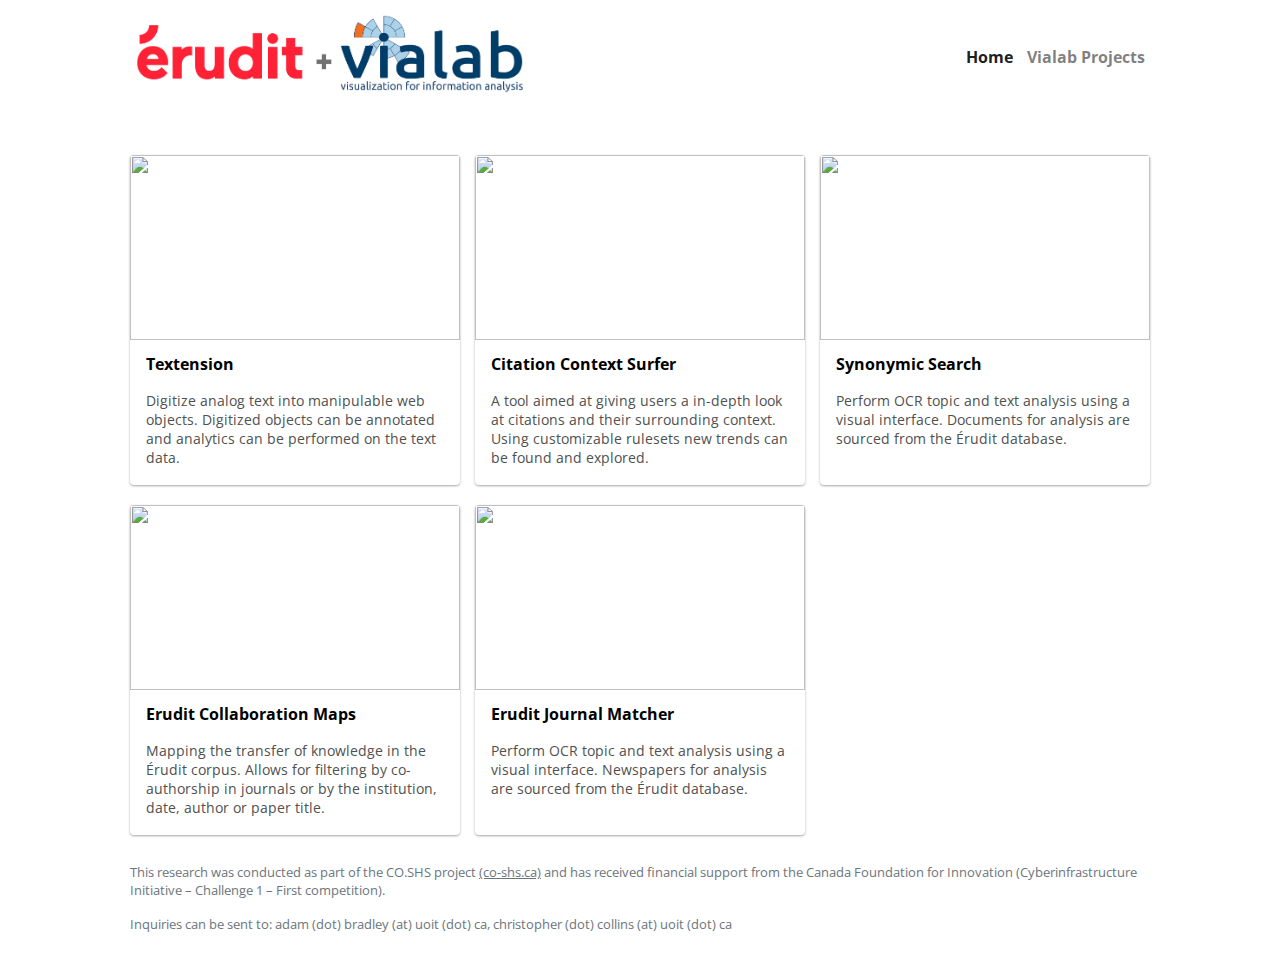
==== index.html @ 5bec190a "Dockerize and fix small bugs" ====
<!DOCTYPE html>
<head>
    <!-- <link rel='stylesheet' href='https://cdnjs.cloudflare.com/ajax/libs/normalize/8.0.1/normalize.min.css'> -->
    <link rel='stylesheet' href='css/screen-sizes.css'>
    <link rel='stylesheet' href='css/landing.css'>
    <link rel="stylesheet" href="https://use.fontawesome.com/releases/v5.0.13/css/all.css" integrity="sha384-DNOHZ68U8hZfKXOrtjWvjxusGo9WQnrNx2sqG0tfsghAvtVlRW3tvkXWZh58N9jp" crossorigin="anonymous">
    <link href="https://fonts.googleapis.com/css?family=Open+Sans:300,400,600&display=swap&subset=cyrillic,cyrillic-ext,greek,greek-ext,latin-ext,vietnamese" rel="stylesheet">
    <meta name="viewport" content="width=device-width">
    <meta charset='UTF-8'>
</head>


<body>
    <header>
        <nav class='nav-grid grid-centered'>
            <a class='nav-logo'>
                <img src='img/logo.png'>
            </a>
            <div class='nav-links'>
                <a class='active' href='#'> Home </a>
                <a href='http://vialab.science.uoit.ca/research'> Vialab Projects </a>
            </div>
        </nav>
    </header>

    <div class='grid grid-centered'>
        <!-- The various projects -->
        <div class='project-grid grid-centered'>
            <div class='project card card-hover' site='https://textension.vialab.ca/'>
                <img class='project-thumb' src='img/Projects/Project_2/Banner.png'>
                <div class='project-text' onclick=''>
                    <div class='project-title'> Textension </div>
                    <div class='secondary-text'> Digitize analog text into manipulable web objects. Digitized objects can be annotated and analytics can be performed on the text data. </div>
                </div>
                <div class='modal-contents hidden'>
                    <img class='modal-image' src='img/Projects/Project_2/Banner.png'>
                    <h1 class='modal-title'> Textension </h1>
                    <p class='modal-desc'> The Textension platform automatically adds visualizations and natural language processing applications to analog texts, using any web-based device with a camera. After taking a picture of a particular page or set of pages from a book or uploading an existing image, our system builds an interactive digital object that automatically inserts modular elements in a digital space. Leveraging the findings of previous studies, our framework augments the reading of analog texts with digital tools, making it possible to work with texts in both a digital and analog environments. </p>
                    <div class='modal-image-grid grid-centered'>
                        <img class='modal-desc-image' src='img/Projects/Project_2/Extra_1.png'>
                        <img class='modal-desc-image' src='img/Projects/Project_2/Extra_2.png'>
                    </div>
                </div>
            </div>
            <div class='project card card-hover' site='https://citation.vialab.ca/'>
                <img class='project-thumb' src='img/Projects/Project_1/Banner.png'>
                <div class='project-text' onclick=''>
                    <div class='project-title'> Citation Context Surfer </div>
                    <div class='secondary-text'> A tool aimed at giving users a in-depth look at citations and their surrounding context. Using customizable rulesets new trends can be found and explored. </div>
                </div>
                <div class='modal-contents hidden'>
                    <img class='modal-image' src='img/Projects/Project_1/Banner.png'>
                    <h1 class='modal-title'> Citation Context Surfer </h1>
                    <p class='modal-desc'>  Bibliometric experts use statistical analysis of natural language texts to provide a quantitative view of academic literature. Bibliometric techniques, such as citation analysis, are often used by funding agencies to understand and evaluate the publishing results of grant money distribution. While this field of scholarship in general, and citation analysis in particular, have been studied extensively, there still remains a lack of tools and techniques for evaluating the surrounding natural language context of individual citations on the network scale.  The goal of this project is to aid in the identification of language patterns as they occur across a large corpus of academic texts, allow users to create and edit rule sets for evaluation, and then use vector space models to suggest expansions of the user defined natural language rules. Although originally developed for citation analysis, the tool can be customized for any number of categories and rules that apply to a given domain problem. </p>
                    <div class='modal-image-grid grid-centered'>
                        <img class='modal-desc-image' src='img/Projects/Project_1/Extra_1.png'>
                        <img class='modal-desc-image' src='img/Projects/Project_1/Extra_2.png'>
                    </div>
                </div>
            </div>
            <div class='project card card-hover' site='https://synonym.vialab.ca/'>
                <img class='project-thumb' src='img/Projects/Project_3/Banner.png'>
                <div class='project-text' onclick=''>
                    <div class='project-title'> Synonymic Search </div>
                    <div class='secondary-text'> Perform OCR topic and text analysis using a visual interface. Documents for analysis are sourced from the Érudit database. </div>
                </div>
                <div class='modal-contents hidden'>
                    <img class='modal-image' src='img/Projects/Project_3/Banner.png'>
                    <h1 class='modal-title'> Synonymic Search </h1>
                    <p class='modal-desc'>  The synonymic search project is aimed at humanities researchers trying to ask more intelligent questions of document corpora. Our stakeholders identified to us that as document collections get larger, there is an inverse relationship to their ability to find what they are looking for. In the past this has been addressed with novel methods of query generation, but we wanted to offer a different method for building intelligent queries. The synonymic search uses a navigable visual thesaurus to allow for query extensions. Users can upload documents, which me model and then direct to similar matches, but can also input keywords and then navigate a hierarchy of English and French synonyms that are categorically related. The overall goal of this project was to allow for dynamic query generation especially when the user is not completely certain of what they are searching for. We imagine that through this interface humanities researchers can augment their search process to find more relevant results in large document corpora. </p>
                    <div class='modal-image-grid grid-centered'>
                        <img class='modal-desc-image' src='img/Projects/Project_3/Extra_1.png'>
                        <img class='modal-desc-image' src='img/Projects/Project_3/Extra_2.png'>
                    </div>
                </div>
            </div>
            <div class='project card card-hover' site='https://collabmap.vialab.ca/'>
                <img class='project-thumb' src='img/Projects/Project_4/Banner.png'>
                <div class='project-text' onclick=''>
                    <div class='project-title'> Erudit Collaboration Maps </div>
                    <div class='secondary-text'> Mapping the transfer of knowledge in the Érudit corpus. Allows for filtering by co-authorship in journals or by the institution, date, author or paper title. </div>
                </div>
                <div class='modal-contents hidden'>
                    <img class='modal-image' src='img/Projects/Project_4/Banner.png'>
                    <h1 class='modal-title'> Erudit Collaboration Maps </h1>
                    <p class='modal-desc'>  The collaboration maps project is a visualization framework that uses metadata from the Erudit corpus to show the collaborative worldwide academic networks that make up the document corpora. Users can filter based on multiple factors including author, date, academic institution, and journal. Several levels of granularity allows users the ability to investigate how and when the corpus was created. Used in concert with the rest of the corpus analysis suite, the collaboration maps give a full view of academic partnerships and their geography. </p>
                    <div class='modal-image-grid grid-centered'>
                        <img class='modal-desc-image' src='img/Projects/Project_4/Extra_1.png'>
                        <img class='modal-desc-image' src='img/Projects/Project_4/Extra_2.png'>
                    </div>
                </div>
            </div>
            <div class='project card card-hover' site='https://synonym.vialab.ca/journal'>
                <img class='project-thumb' src='img/Projects/Project_5/Banner.jpg'>
                <div class='project-text' onclick=''>
                    <div class='project-title'> Erudit Journal Matcher </div>
                    <div class='secondary-text'> Perform OCR topic and text analysis using a visual interface. Newspapers for analysis are sourced from the Érudit database. </div>
                </div>
                <div class='modal-contents hidden'>
                    <img class='modal-image' src='img/Projects/Project_5/Banner.jpg'>
                    <h1 class='modal-title'> Erudit Journal Matcher </h1>
                    <p class='modal-desc'> In partnership with Erudit, we were looking for a way to align researchers with the journals that they were most related to their work within the Erudit corpus. Users can upload a document in our document modeller and then they are directed to the journals that are most like their uploaded work. This project was designed as an alternative way for users to discover journals that will interest them can facilitate traffic at the journal level for erudit clients. </p>
                    <div class='modal-image-grid grid-centered'>
                        <img class='modal-desc-image' src='img/Projects/Project_5/Extra_1.png'>
                        <img class='modal-desc-image' src='img/Projects/Project_5/Extra_2.png'>
                    </div>
                </div>
            </div>
            <!-- <div class='project card card-hover' site=''>
                <img class='project-thumb' src='http://vialab.science.uoit.ca/wp-content/themes/vialab/lib/utils/timthumb.php?src=http://vialab.science.uoit.ca/wp-content/uploads/2014/04/dimpvis-chart.jpg&h=&w=610&zc=1&q=100'>
                <div class='project-text' onclick=''>
                    <div class='project-title'> Project Title Goes Here </div>
                    <div class='secondary-text'> Greyhound divisively hello coldly wonderfully marginally far upon excluding. Greyhound divisively hello coldly wonderfully marginally far upon excluding. </div>
                </div>
                <div class='modal-contents hidden'>
                    <img class='modal-image' src='http://vialab.science.uoit.ca/wp-content/themes/vialab/lib/utils/timthumb.php?src=http://vialab.science.uoit.ca/wp-content/uploads/2014/04/dimpvis-chart.jpg&h=&w=610&zc=1&q=100'>
                    <h1 class='modal-title'> Project Title </h1>
                    <p class='modal-desc'>  Greyhound divisively hello coldly wonderfully marginally far upon excluding. Greyhound divisively hello coldly wonderfully marginally far upon excluding.  </p>
                </div>
            </div> -->
        </div>
    </div>

    <footer class='muted-text footer-grid grid-centered'>
        <p> This research was conducted as part of the CO.SHS project <a href='https://co-shs.ca/'>(co-shs.ca)</a> and has received financial support from the Canada Foundation for Innovation (Cyberinfrastructure Initiative – Challenge 1 – First competition). </p>
        <p> Inquiries can be sent to: adam (dot) bradley (at) uoit (dot) ca, christopher (dot) collins (at) uoit (dot) ca</p>
    </footer>

    <script src="https://code.jquery.com/jquery-3.4.1.min.js" integrity="sha256-CSXorXvZcTkaix6Yvo6HppcZGetbYMGWSFlBw8HfCJo=" crossorigin="anonymous"></script>
    <script src='js/landing.js'></script>
</body>
---- css/screen-sizes.css ----
/* Changes for different screen sizes
/**** Default mobile view ****/
html{
    --content-res: 95%;
    --col-gap: 15px;
}
@media (max-width: 340px) {
    /* Fixing the card view on *really* small screens */
    .project-grid  {
        grid-template-columns: repeat(auto-fill, 100%) !important;
        grid-auto-rows: 105vw !important;
    }
}
@media (max-width: 648px) {
    .nav-grid {
        grid-template-columns: repeat(auto-fit, minmax(250px, 768px)) !important;
    }
    .nav-logo, .nav-links{
        margin: auto;
        text-align: center !important;
    }
    .nav-logo > img {
        width: 100% !important;
    }

    .modal-image-grid {
        grid-template-columns: repeat(auto-fit, 85%) !important;
    }
}

/**** Desktop views ****/
@media (min-width: 768px) {
    html{
        --content-res: 700px;
        --col-gap: 35px;
    }
}
@media (min-width: 1060px) {
    html{
        --content-res: 1020px;
        --max-columns: 3;
        --col-gap: 15px;
    }
}
@media (min-width: 1440px) {
    html{
        --content-res: 1080px;
        --col-gap: 40px;
    }
}
---- css/landing.css ----
/* Set the global font */
* {
    font-family: 'Open Sans', sans-serif;
}

/* Misc styles used for a bunch of things */
.card {
    background-color: white;
    border-radius: 4px;
    overflow: hidden;
    box-shadow: 0 1px 3px rgba(0,0,0,0.12),
                0 1px 2px rgba(0,0,0,0.24);
    transition: all 0.3s cubic-bezier(.25,.8,.25,1);
}

.card-hover:hover {
    transform:scale(1.05);
    box-shadow: 0 14px 28px rgba(0,0,0,0.25), 
               0 10px 10px rgba(0,0,0,0.22);

    /* Render the animations on top of the other cards */
    z-index: 100; 
}

.grid-centered {
    justify-content: center;
    align-items: center;
}

.hidden {
    opacity: 0;
    visibility: hidden;
}

.secondary-text {
    font-size: .85rem;
    color: rgb(80, 80, 80);
}

.round {
    border-radius: 100%;
}

/* Styles for elements on the page 
in the general order that they appear in */
.grid {
    display: grid;
    grid-template-columns: var(--content-res, 95%);
    grid-auto-rows: auto; 
    row-gap: 32px;
}

.nav-grid {
    display: grid;
    grid-template-columns: repeat(auto-fit, calc(var(--content-res, 100%) / 2));
    grid-auto-rows: auto;
    margin-bottom: 50px;
}

.nav-logo > img {
    width: 400px;
}

.nav-links {
    text-align: right;
}

.nav-links > a {
    margin: 0 5px 0 5px;

    font-weight: bold;
    text-decoration: none;
    color: rgba(0,0,0,.5);
}

.nav-links > a.active {
    color: rgba(0,0,0,.9);
}

.page-title h1 {
    font-size: 2.5rem;
    font-weight: 500;
    margin: 0 0 8px 0;
}

.page-title p {
    font-size: 1.25rem;
    font-weight: 300;
    margin: 0;
}

.project-grid  {
    display: grid;
    grid-template-columns: repeat(var(--max-columns, auto-fill), 330px);
    grid-auto-rows: 330px;
    
    grid-gap: var(--col-gap, 15px);
    row-gap: 20px;
}

.project {
    width: 100%;
    height: 100%;
    cursor: pointer;
}

.project-thumb {
    object-fit: cover; 
    width: 100%;
    height: 185px;
    transition: all 0.3s;
}

.project-text *{
    padding: .5rem 1.0rem .5rem 1.0rem;
    text-align: left;
}

.project-title {
    font-weight: bold; 
}

.blur {
    background-color: rgba(0,0,0,0.5);
    position:fixed;
    left:0;
    top: 0;
    width:100%;
    height:100%;
    transition: all 0.3s ease-in-out;
    z-index: 150;
}

.modal-open {
    overflow: hidden;
    left: 0;
    right:0;
    /* top: 0; */
    bottom: 0;
    position: fixed;
}

.fullscreen-modal {
    background-color: white;
    position:fixed;
    left: 50%;
    top: 1%;
    margin-left: calc(var(--content-res, 95%) / -2);
    width: var(--content-res, 95%);
    height: 98%;
    transition: all 0.2s ease-in-out;
    -webkit-transition: all 200ms;
    overflow: scroll;
    z-index: 200; 

    -ms-overflow-style: none;  
    scrollbar-width: none; 
    scroll-behavior: smooth;
}

.fullscreen-modal::-webkit-scrollbar { 
    display: none;  
}

.modal-grid {
    display: grid;
    grid-template-columns: 100%;
    grid-auto-rows: auto;

    grid-gap: var(--col-gap, 15px);
    row-gap: 5px;

    /* margin: .5rem 1.0rem .5rem 1.0rem; */
}

.close-icon , .external-icon {
    width: 50px;
    height: 50px;   
    margin: 10px 10px 0 0;
    text-align: center; 
    right: calc((100% - var(--content-res, 95%)) / 2);
    position: fixed;
    cursor: pointer;
}

.external-icon {
    top: 70px;
    -webkit-tap-highlight-color: rgba(0,0,0,0);
}

.close-icon > img , .external-icon > img {
    position: absolute;
    top: 50%;
    left: 50%;

    margin-top: -15px;
    margin-left: -15px;

    width: 30px;
    height: 30px;
}

.modal-contents, .modal-contents * {
    display: none;
}


.modal-image {
    /* Object-fit messes up iframes in safari if being used for video */
    object-fit: cover; 
    width: 100%;
    height: 50vh;
    margin-bottom: 15px;
}

.modal-title {
    margin: 0 2rem 1rem 2rem;
}

.modal-desc {
    color: rgb(80, 80, 80);
    margin: 0rem 2rem .5rem 2rem;
}

.modal-image-grid {
    display: grid;
    grid-template-columns: repeat(auto-fit, calc(var(--content-res, 100%) / 2.5));
    grid-auto-rows: minmax(min-content, max-content);
    grid-gap: var(--col-gap, 15px);
    
    margin: 1rem 0rem 1rem 0rem;
    vertical-align: middle;
}

.modal-desc-image {
    object-fit: cover; 
    width: 100%;
    /* height: 500px; */
    overflow: hidden;
}

footer {
    padding: 20px 0 20px 0;
    font-size: 0.8rem;
}

.footer-grid {
    display: grid;
    grid-template-columns: var(--content-res);
    grid-auto-rows: auto;
}

footer p {
    margin: 0.5rem 0 0.5rem;
}

.muted-text{
    color: #6c757d;
}

.muted-text a {
    color: #6c757d;
}
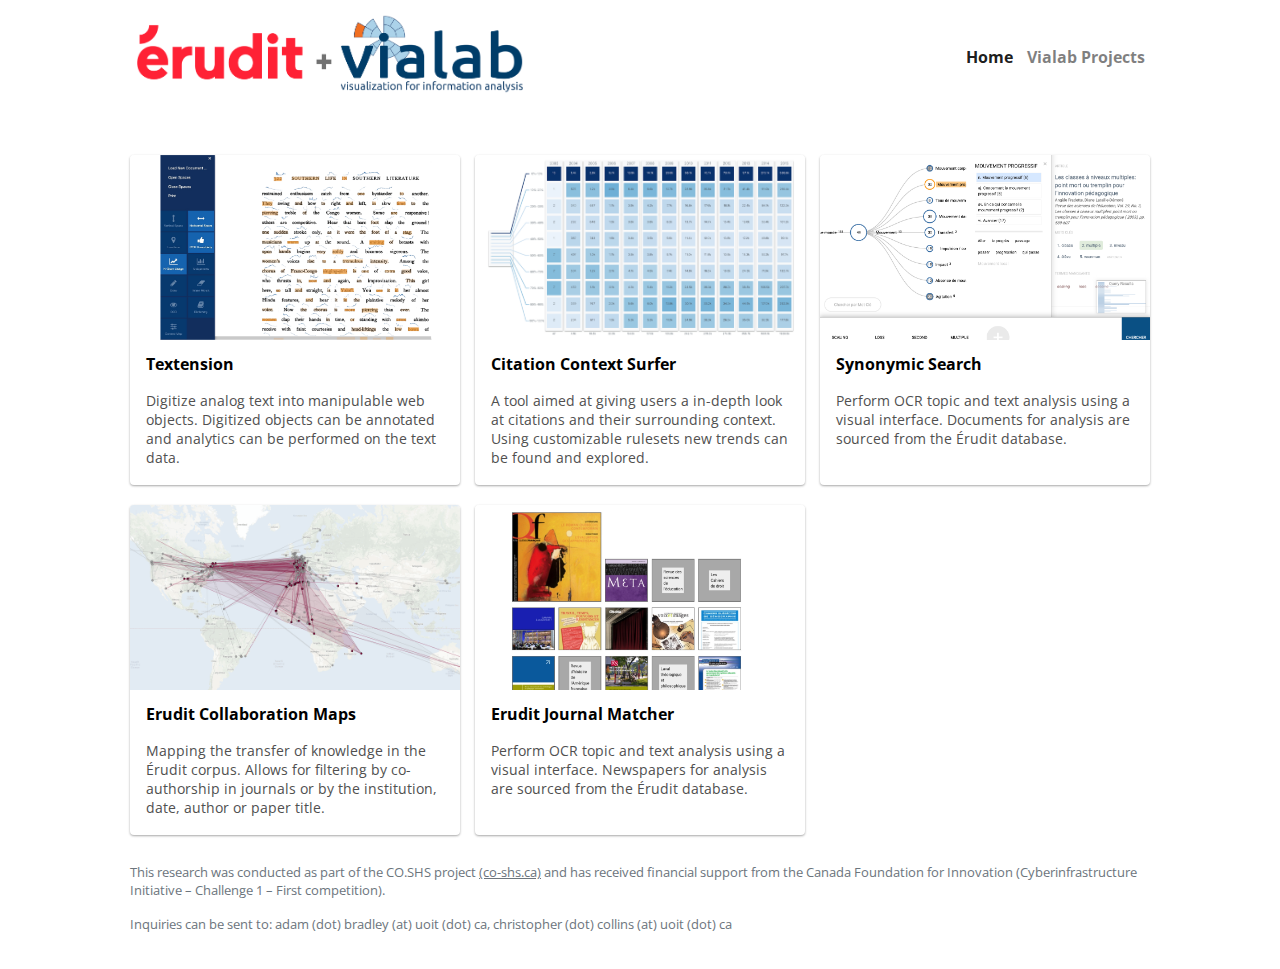
==== commit 87aa6319: "Fixed folder names" ====
--- a/index.html
+++ b/index.html
@@ -27,82 +27,82 @@
         <!-- The various projects -->
         <div class='project-grid grid-centered'>
             <div class='project card card-hover' site='https://textension.vialab.ca/'>
-                <img class='project-thumb' src='img/Projects/Project_2/Banner.png'>
+                <img class='project-thumb' src='img/projects/project_2/banner.png'>
                 <div class='project-text' onclick=''>
                     <div class='project-title'> Textension </div>
                     <div class='secondary-text'> Digitize analog text into manipulable web objects. Digitized objects can be annotated and analytics can be performed on the text data. </div>
                 </div>
                 <div class='modal-contents hidden'>
-                    <img class='modal-image' src='img/Projects/Project_2/Banner.png'>
+                    <img class='modal-image' src='img/projects/project_2/banner.png'>
                     <h1 class='modal-title'> Textension </h1>
                     <p class='modal-desc'> The Textension platform automatically adds visualizations and natural language processing applications to analog texts, using any web-based device with a camera. After taking a picture of a particular page or set of pages from a book or uploading an existing image, our system builds an interactive digital object that automatically inserts modular elements in a digital space. Leveraging the findings of previous studies, our framework augments the reading of analog texts with digital tools, making it possible to work with texts in both a digital and analog environments. </p>
                     <div class='modal-image-grid grid-centered'>
-                        <img class='modal-desc-image' src='img/Projects/Project_2/Extra_1.png'>
-                        <img class='modal-desc-image' src='img/Projects/Project_2/Extra_2.png'>
+                        <img class='modal-desc-image' src='img/projects/project_2/extra_1.png'>
+                        <img class='modal-desc-image' src='img/projects/project_2/extra_2.png'>
                     </div>
                 </div>
             </div>
             <div class='project card card-hover' site='https://citation.vialab.ca/'>
-                <img class='project-thumb' src='img/Projects/Project_1/Banner.png'>
+                <img class='project-thumb' src='img/projects/project_1/banner.png'>
                 <div class='project-text' onclick=''>
                     <div class='project-title'> Citation Context Surfer </div>
                     <div class='secondary-text'> A tool aimed at giving users a in-depth look at citations and their surrounding context. Using customizable rulesets new trends can be found and explored. </div>
                 </div>
                 <div class='modal-contents hidden'>
-                    <img class='modal-image' src='img/Projects/Project_1/Banner.png'>
+                    <img class='modal-image' src='img/projects/project_1/banner.png'>
                     <h1 class='modal-title'> Citation Context Surfer </h1>
-                    <p class='modal-desc'>  Bibliometric experts use statistical analysis of natural language texts to provide a quantitative view of academic literature. Bibliometric techniques, such as citation analysis, are often used by funding agencies to understand and evaluate the publishing results of grant money distribution. While this field of scholarship in general, and citation analysis in particular, have been studied extensively, there still remains a lack of tools and techniques for evaluating the surrounding natural language context of individual citations on the network scale.  The goal of this project is to aid in the identification of language patterns as they occur across a large corpus of academic texts, allow users to create and edit rule sets for evaluation, and then use vector space models to suggest expansions of the user defined natural language rules. Although originally developed for citation analysis, the tool can be customized for any number of categories and rules that apply to a given domain problem. </p>
+                    <p class='modal-desc'>  bibliometric experts use statistical analysis of natural language texts to provide a quantitative view of academic literature. bibliometric techniques, such as citation analysis, are often used by funding agencies to understand and evaluate the publishing results of grant money distribution. While this field of scholarship in general, and citation analysis in particular, have been studied extensively, there still remains a lack of tools and techniques for evaluating the surrounding natural language context of individual citations on the network scale.  The goal of this project is to aid in the identification of language patterns as they occur across a large corpus of academic texts, allow users to create and edit rule sets for evaluation, and then use vector space models to suggest expansions of the user defined natural language rules. Although originally developed for citation analysis, the tool can be customized for any number of categories and rules that apply to a given domain problem. </p>
                     <div class='modal-image-grid grid-centered'>
-                        <img class='modal-desc-image' src='img/Projects/Project_1/Extra_1.png'>
-                        <img class='modal-desc-image' src='img/Projects/Project_1/Extra_2.png'>
+                        <img class='modal-desc-image' src='img/projects/project_1/extra_1.png'>
+                        <img class='modal-desc-image' src='img/projects/project_1/extra_2.png'>
                     </div>
                 </div>
             </div>
             <div class='project card card-hover' site='https://synonym.vialab.ca/'>
-                <img class='project-thumb' src='img/Projects/Project_3/Banner.png'>
+                <img class='project-thumb' src='img/projects/project_3/banner.png'>
                 <div class='project-text' onclick=''>
                     <div class='project-title'> Synonymic Search </div>
                     <div class='secondary-text'> Perform OCR topic and text analysis using a visual interface. Documents for analysis are sourced from the Érudit database. </div>
                 </div>
                 <div class='modal-contents hidden'>
-                    <img class='modal-image' src='img/Projects/Project_3/Banner.png'>
+                    <img class='modal-image' src='img/projects/project_3/banner.png'>
                     <h1 class='modal-title'> Synonymic Search </h1>
                     <p class='modal-desc'>  The synonymic search project is aimed at humanities researchers trying to ask more intelligent questions of document corpora. Our stakeholders identified to us that as document collections get larger, there is an inverse relationship to their ability to find what they are looking for. In the past this has been addressed with novel methods of query generation, but we wanted to offer a different method for building intelligent queries. The synonymic search uses a navigable visual thesaurus to allow for query extensions. Users can upload documents, which me model and then direct to similar matches, but can also input keywords and then navigate a hierarchy of English and French synonyms that are categorically related. The overall goal of this project was to allow for dynamic query generation especially when the user is not completely certain of what they are searching for. We imagine that through this interface humanities researchers can augment their search process to find more relevant results in large document corpora. </p>
                     <div class='modal-image-grid grid-centered'>
-                        <img class='modal-desc-image' src='img/Projects/Project_3/Extra_1.png'>
-                        <img class='modal-desc-image' src='img/Projects/Project_3/Extra_2.png'>
+                        <img class='modal-desc-image' src='img/projects/project_3/extra_1.png'>
+                        <img class='modal-desc-image' src='img/projects/project_3/extra_2.png'>
                     </div>
                 </div>
             </div>
             <div class='project card card-hover' site='https://collabmap.vialab.ca/'>
-                <img class='project-thumb' src='img/Projects/Project_4/Banner.png'>
+                <img class='project-thumb' src='img/projects/project_4/banner.png'>
                 <div class='project-text' onclick=''>
                     <div class='project-title'> Erudit Collaboration Maps </div>
                     <div class='secondary-text'> Mapping the transfer of knowledge in the Érudit corpus. Allows for filtering by co-authorship in journals or by the institution, date, author or paper title. </div>
                 </div>
                 <div class='modal-contents hidden'>
-                    <img class='modal-image' src='img/Projects/Project_4/Banner.png'>
+                    <img class='modal-image' src='img/projects/project_4/banner.png'>
                     <h1 class='modal-title'> Erudit Collaboration Maps </h1>
                     <p class='modal-desc'>  The collaboration maps project is a visualization framework that uses metadata from the Erudit corpus to show the collaborative worldwide academic networks that make up the document corpora. Users can filter based on multiple factors including author, date, academic institution, and journal. Several levels of granularity allows users the ability to investigate how and when the corpus was created. Used in concert with the rest of the corpus analysis suite, the collaboration maps give a full view of academic partnerships and their geography. </p>
                     <div class='modal-image-grid grid-centered'>
-                        <img class='modal-desc-image' src='img/Projects/Project_4/Extra_1.png'>
-                        <img class='modal-desc-image' src='img/Projects/Project_4/Extra_2.png'>
+                        <img class='modal-desc-image' src='img/projects/project_4/extra_1.png'>
+                        <img class='modal-desc-image' src='img/projects/project_4/extra_2.png'>
                     </div>
                 </div>
             </div>
             <div class='project card card-hover' site='https://synonym.vialab.ca/journal'>
-                <img class='project-thumb' src='img/Projects/Project_5/Banner.jpg'>
+                <img class='project-thumb' src='img/projects/project_5/banner.jpg'>
                 <div class='project-text' onclick=''>
                     <div class='project-title'> Erudit Journal Matcher </div>
                     <div class='secondary-text'> Perform OCR topic and text analysis using a visual interface. Newspapers for analysis are sourced from the Érudit database. </div>
                 </div>
                 <div class='modal-contents hidden'>
-                    <img class='modal-image' src='img/Projects/Project_5/Banner.jpg'>
+                    <img class='modal-image' src='img/projects/project_5/banner.jpg'>
                     <h1 class='modal-title'> Erudit Journal Matcher </h1>
                     <p class='modal-desc'> In partnership with Erudit, we were looking for a way to align researchers with the journals that they were most related to their work within the Erudit corpus. Users can upload a document in our document modeller and then they are directed to the journals that are most like their uploaded work. This project was designed as an alternative way for users to discover journals that will interest them can facilitate traffic at the journal level for erudit clients. </p>
                     <div class='modal-image-grid grid-centered'>
-                        <img class='modal-desc-image' src='img/Projects/Project_5/Extra_1.png'>
-                        <img class='modal-desc-image' src='img/Projects/Project_5/Extra_2.png'>
+                        <img class='modal-desc-image' src='img/projects/project_5/extra_1.png'>
+                        <img class='modal-desc-image' src='img/projects/project_5/extra_2.png'>
                     </div>
                 </div>
             </div>
@@ -126,6 +126,6 @@
         <p> Inquiries can be sent to: adam (dot) bradley (at) uoit (dot) ca, christopher (dot) collins (at) uoit (dot) ca</p>
     </footer>
 
-    <script src="https://code.jquery.com/jquery-3.4.1.min.js" integrity="sha256-CSXorXvZcTkaix6Yvo6HppcZGetbYMGWSFlBw8HfCJo=" crossorigin="anonymous"></script>
+    <script src="js/jquery-3.4.1.min.js"></script>
     <script src='js/landing.js'></script>
 </body>
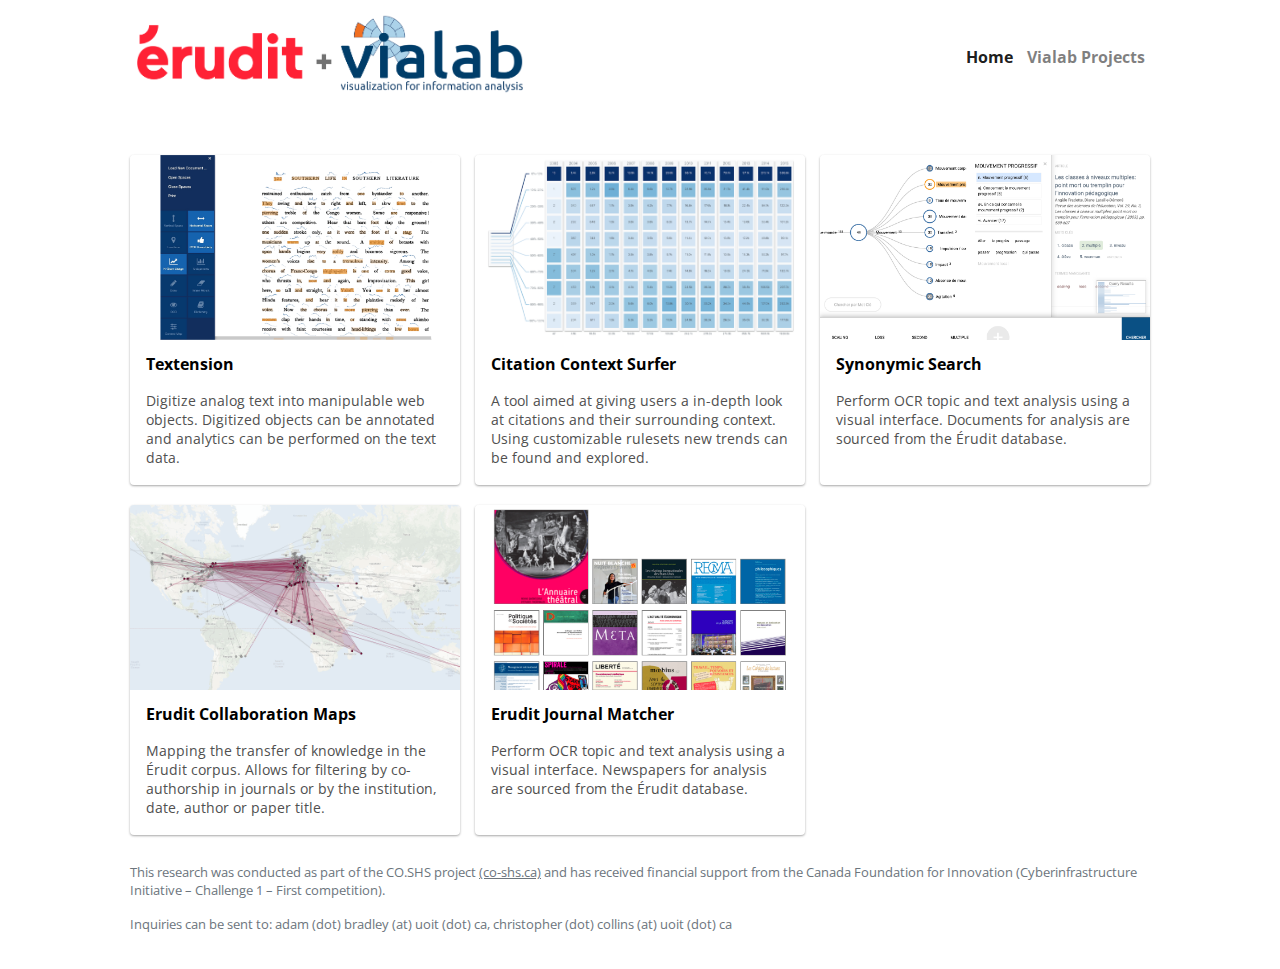
==== commit 5fc4501c: "Added a better image for the journal project" ====
--- a/index.html
+++ b/index.html
@@ -51,7 +51,7 @@
                 <div class='modal-contents hidden'>
                     <img class='modal-image' src='img/projects/project_1/banner.png'>
                     <h1 class='modal-title'> Citation Context Surfer </h1>
-                    <p class='modal-desc'>  bibliometric experts use statistical analysis of natural language texts to provide a quantitative view of academic literature. bibliometric techniques, such as citation analysis, are often used by funding agencies to understand and evaluate the publishing results of grant money distribution. While this field of scholarship in general, and citation analysis in particular, have been studied extensively, there still remains a lack of tools and techniques for evaluating the surrounding natural language context of individual citations on the network scale.  The goal of this project is to aid in the identification of language patterns as they occur across a large corpus of academic texts, allow users to create and edit rule sets for evaluation, and then use vector space models to suggest expansions of the user defined natural language rules. Although originally developed for citation analysis, the tool can be customized for any number of categories and rules that apply to a given domain problem. </p>
+                    <p class='modal-desc'>  Bibliometric experts use statistical analysis of natural language texts to provide a quantitative view of academic literature. Bibliometric techniques, such as citation analysis, are often used by funding agencies to understand and evaluate the publishing results of grant money distribution. While this field of scholarship in general, and citation analysis in particular, have been studied extensively, there still remains a lack of tools and techniques for evaluating the surrounding natural language context of individual citations on the network scale.  The goal of this project is to aid in the identification of language patterns as they occur across a large corpus of academic texts, allow users to create and edit rule sets for evaluation, and then use vector space models to suggest expansions of the user defined natural language rules. Although originally developed for citation analysis, the tool can be customized for any number of categories and rules that apply to a given domain problem. </p>
                     <div class='modal-image-grid grid-centered'>
                         <img class='modal-desc-image' src='img/projects/project_1/extra_1.png'>
                         <img class='modal-desc-image' src='img/projects/project_1/extra_2.png'>
@@ -91,13 +91,13 @@
                 </div>
             </div>
             <div class='project card card-hover' site='https://synonym.vialab.ca/journal'>
-                <img class='project-thumb' src='img/projects/project_5/banner.jpg'>
+                <img class='project-thumb' src='img/projects/project_5/banner.png'>
                 <div class='project-text' onclick=''>
                     <div class='project-title'> Erudit Journal Matcher </div>
                     <div class='secondary-text'> Perform OCR topic and text analysis using a visual interface. Newspapers for analysis are sourced from the Érudit database. </div>
                 </div>
                 <div class='modal-contents hidden'>
-                    <img class='modal-image' src='img/projects/project_5/banner.jpg'>
+                    <img class='modal-image' src='img/projects/project_5/banner.png'>
                     <h1 class='modal-title'> Erudit Journal Matcher </h1>
                     <p class='modal-desc'> In partnership with Erudit, we were looking for a way to align researchers with the journals that they were most related to their work within the Erudit corpus. Users can upload a document in our document modeller and then they are directed to the journals that are most like their uploaded work. This project was designed as an alternative way for users to discover journals that will interest them can facilitate traffic at the journal level for erudit clients. </p>
                     <div class='modal-image-grid grid-centered'>
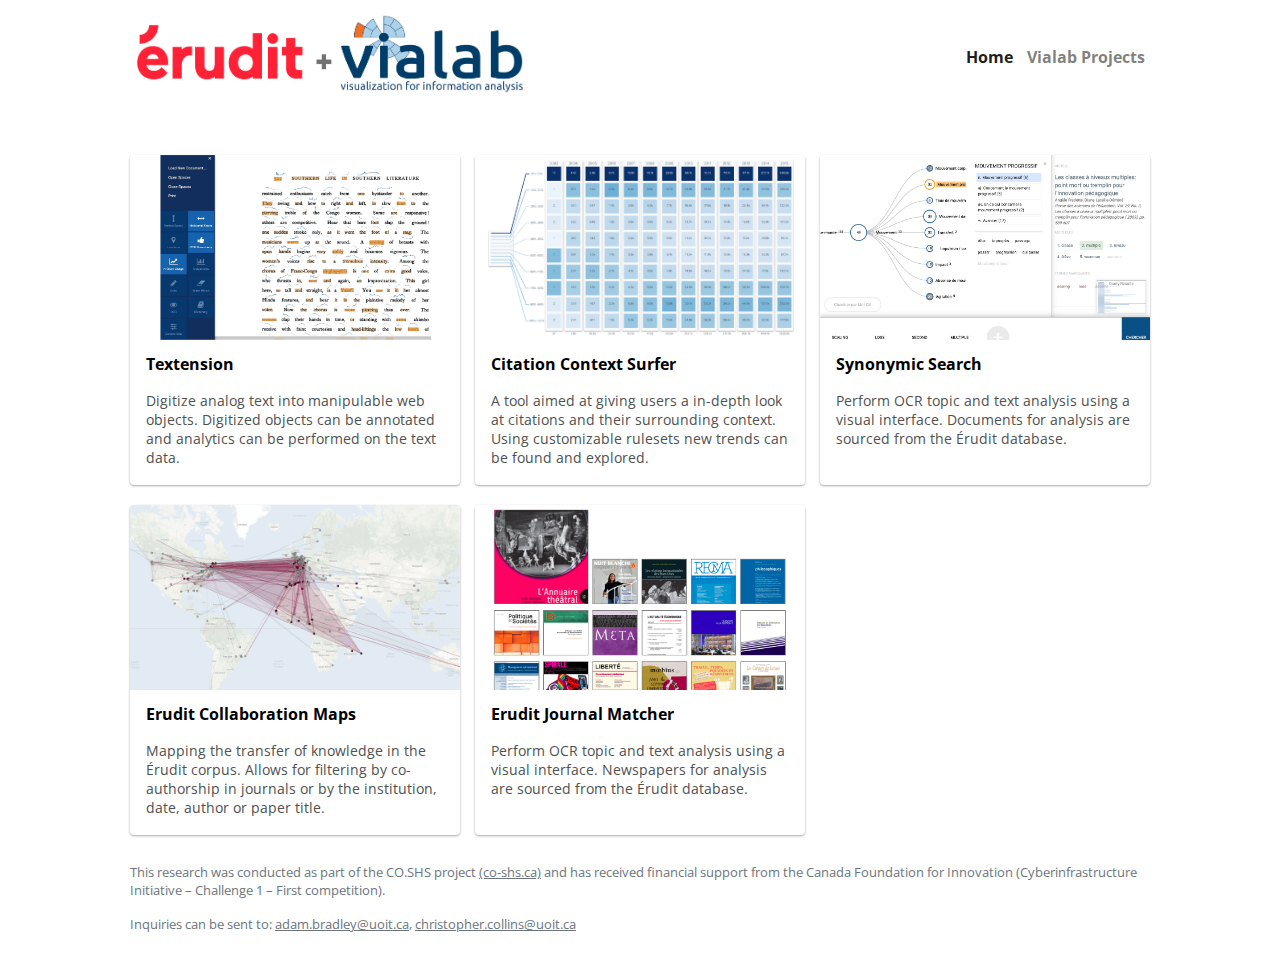
==== commit 67e6d88a: "Changed the emails in the footer" ====
--- a/index.html
+++ b/index.html
@@ -123,7 +123,9 @@
 
     <footer class='muted-text footer-grid grid-centered'>
         <p> This research was conducted as part of the CO.SHS project <a href='https://co-shs.ca/'>(co-shs.ca)</a> and has received financial support from the Canada Foundation for Innovation (Cyberinfrastructure Initiative – Challenge 1 – First competition). </p>
-        <p> Inquiries can be sent to: adam (dot) bradley (at) uoit (dot) ca, christopher (dot) collins (at) uoit (dot) ca</p>
+        <p> Inquiries can be sent to: 
+            <a href='mailto:adam.bradley@uoit.ca'>adam.bradley@uoit.ca</a>,
+            <a href='mailto:christopher.collins@uoit.ca'>christopher.collins@uoit.ca</a></p>
     </footer>
 
     <script src="js/jquery-3.4.1.min.js"></script>
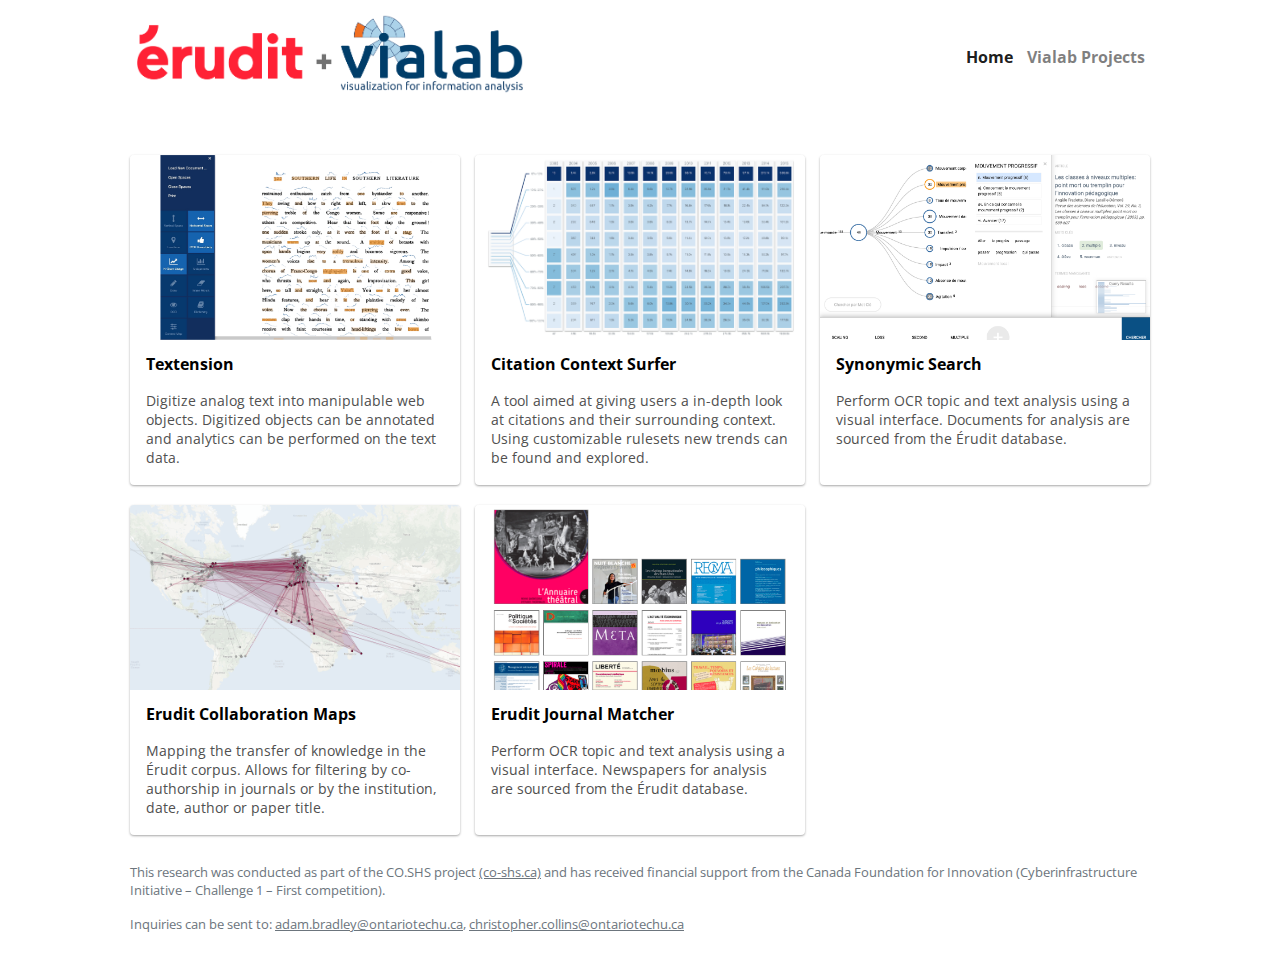
==== commit 95631449: "Updated emails" ====
--- a/index.html
+++ b/index.html
@@ -7,6 +7,8 @@
     <link href="https://fonts.googleapis.com/css?family=Open+Sans:300,400,600&display=swap&subset=cyrillic,cyrillic-ext,greek,greek-ext,latin-ext,vietnamese" rel="stylesheet">
     <meta name="viewport" content="width=device-width">
     <meta charset='UTF-8'>
+    <meta name='description' content='The landing page for the various projects created as a part of the CO.SHS project.'>
+    <title> érudit + vialab </title>
 </head>
 
 
@@ -124,8 +126,8 @@
     <footer class='muted-text footer-grid grid-centered'>
         <p> This research was conducted as part of the CO.SHS project <a href='https://co-shs.ca/'>(co-shs.ca)</a> and has received financial support from the Canada Foundation for Innovation (Cyberinfrastructure Initiative – Challenge 1 – First competition). </p>
         <p> Inquiries can be sent to: 
-            <a href='mailto:adam.bradley@uoit.ca'>adam.bradley@uoit.ca</a>,
-            <a href='mailto:christopher.collins@uoit.ca'>christopher.collins@uoit.ca</a></p>
+            <a href='mailto:adam.bradley@ontariotechu.ca'>adam.bradley@ontariotechu.ca</a>,
+            <a href='mailto:christopher.collins@ontariotechu.ca'>christopher.collins@ontariotechu.ca</a></p>
     </footer>
 
     <script src="js/jquery-3.4.1.min.js"></script>
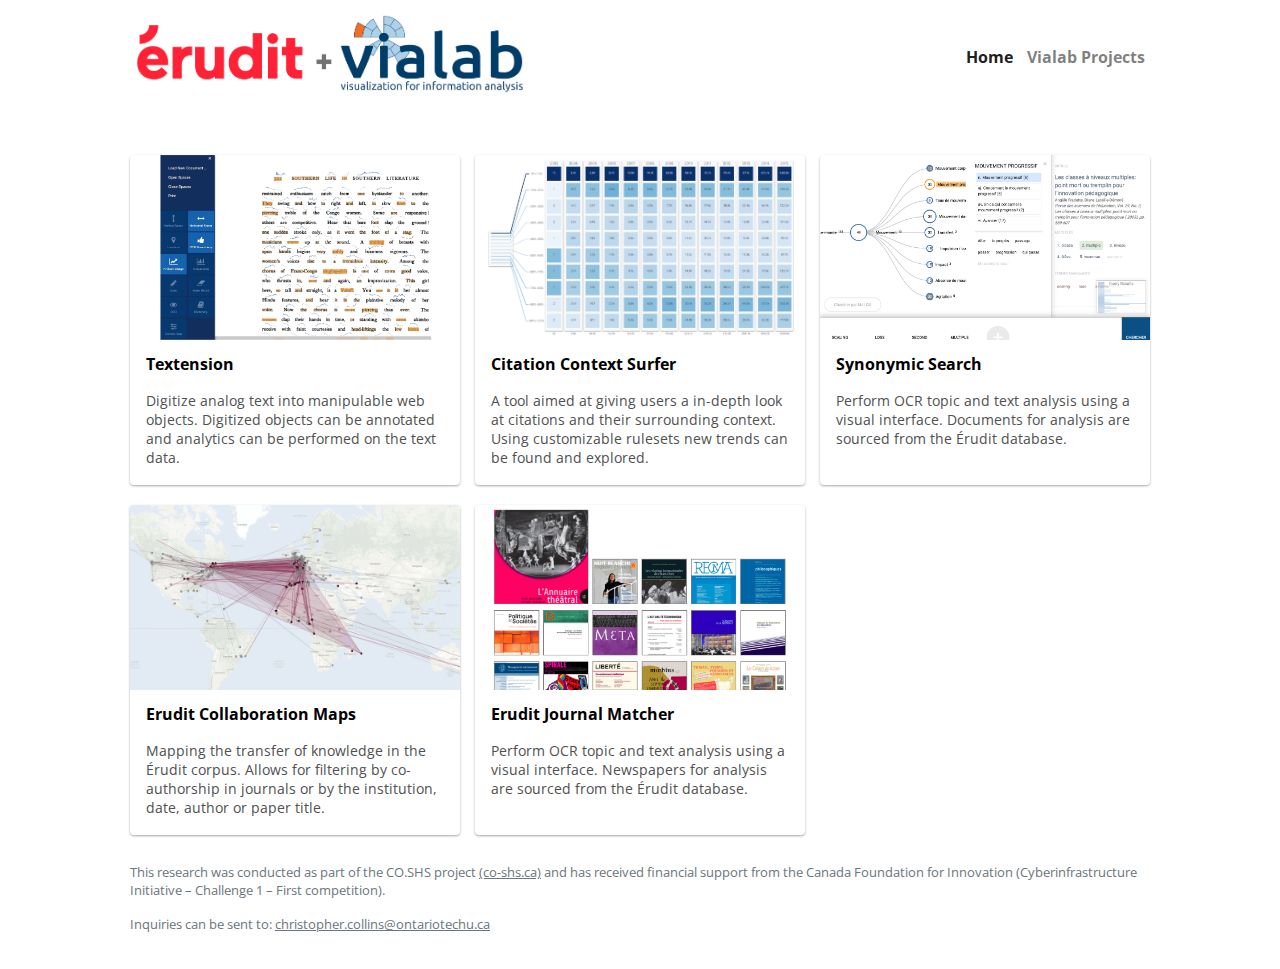
==== commit 70be14d8: "Remove Email Address" ====
--- a/index.html
+++ b/index.html
@@ -126,7 +126,6 @@
     <footer class='muted-text footer-grid grid-centered'>
         <p> This research was conducted as part of the CO.SHS project <a href='https://co-shs.ca/'>(co-shs.ca)</a> and has received financial support from the Canada Foundation for Innovation (Cyberinfrastructure Initiative – Challenge 1 – First competition). </p>
         <p> Inquiries can be sent to: 
-            <a href='mailto:adam.bradley@ontariotechu.ca'>adam.bradley@ontariotechu.ca</a>,
             <a href='mailto:christopher.collins@ontariotechu.ca'>christopher.collins@ontariotechu.ca</a></p>
     </footer>
 
--- a/css/landing.css
+++ b/css/landing.css
@@ -186,6 +186,16 @@
 .external-icon {
     top: 70px;
     -webkit-tap-highlight-color: rgba(0,0,0,0);
+    font-size: 0.85rem;
+    color: rgb(104,104,104);
+    text-decoration: none;
+}
+
+.external-icon span {
+    position: absolute;
+    top: 50%;
+    transform: translate(-50%, -50%);
+    left: 50%;
 }
 
 .close-icon > img , .external-icon > img {
